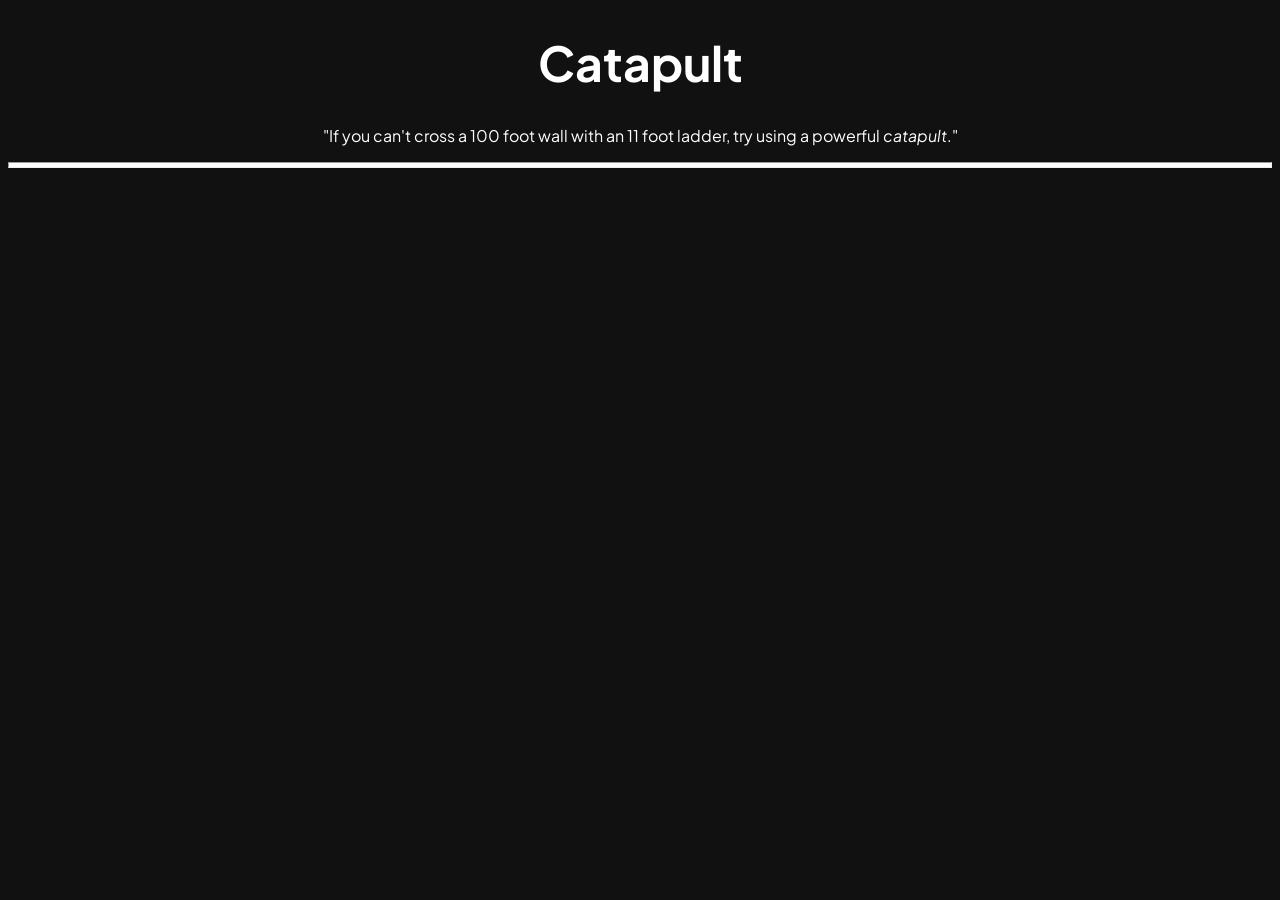
==== index.html @ 3c791910 "Update index.html" ====
<!DOCTYPE html>
<html>
  <head>
    <link rel="icon" href="/img/favicon.png">
    <link rel="stylesheet" href="/style.css">
    <title>New Tab</title>
  </head>
  <body>
    <div style="text-align: center;">
      <font size="5">
        <h1>Catapult</h1>
      </font>
      <p>"If you can't cross a 100 foot wall with an 11 foot ladder, try using a powerful <em>catapult</em>."</p>
      <hr>
    </div>
  </body>
</html>
---- style.css ----
@import url('https://fonts.googleapis.com/css2?family=Plus+Jakarta+Sans:ital,wght@0,200..800;1,200..800&display=swap');

h1, h2, h3, h4, h5, p, a, button {
  font-family: Plus Jakarta Sans;
  color: #FFFFFF;
}

hr {
  color: #FFFFFF;
  background-color: #FFFFFF;
  height: 4px;
}

body {
  background-color: #111111;
}
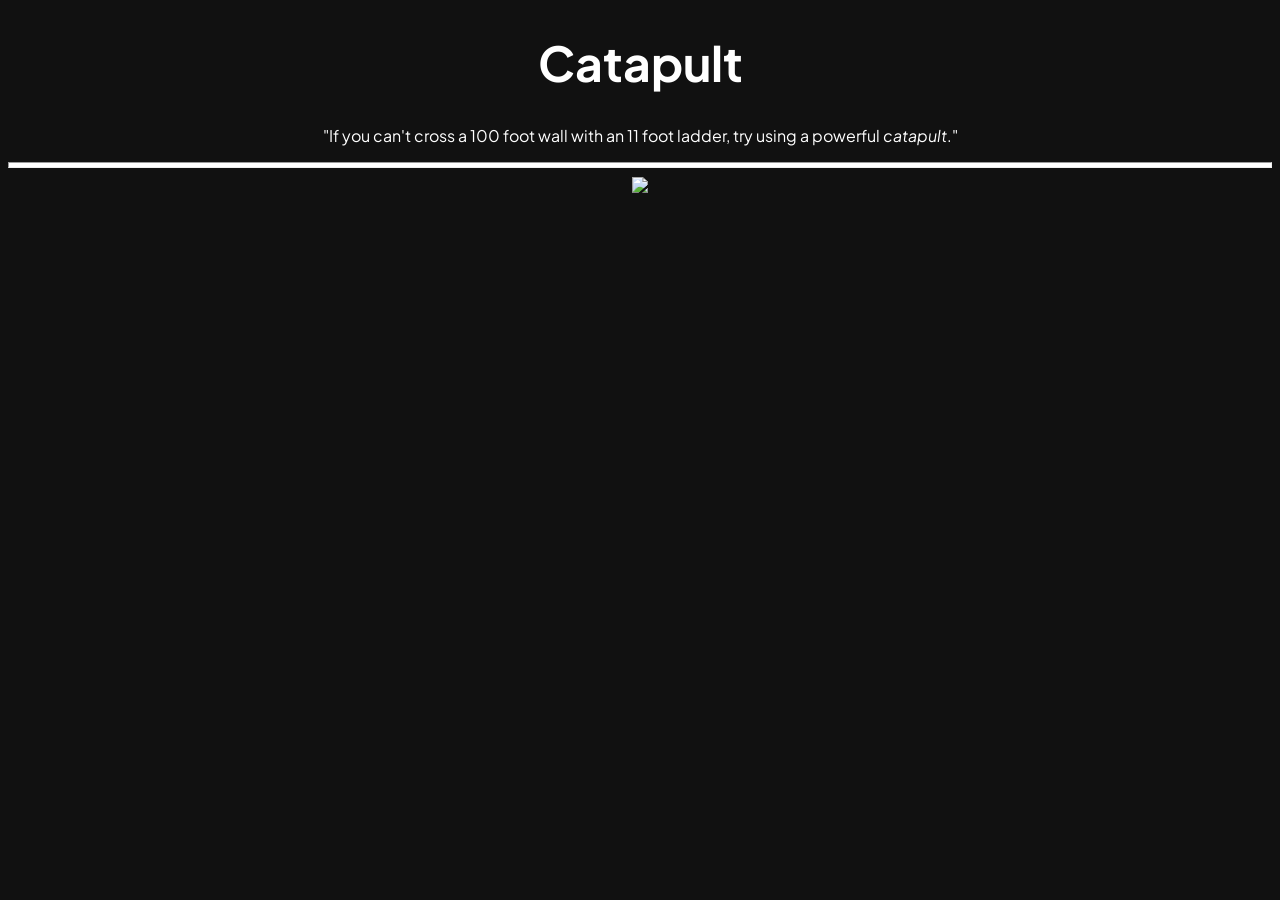
==== commit 3fa18627: "Update index.html" ====
--- a/index.html
+++ b/index.html
@@ -12,6 +12,7 @@
       </font>
       <p>"If you can't cross a 100 foot wall with an 11 foot ladder, try using a powerful <em>catapult</em>."</p>
       <hr>
+      <a href="/embeds/slope"><img src="/img/slope.png" width="169px;"></a>
     </div>
   </body>
 </html>
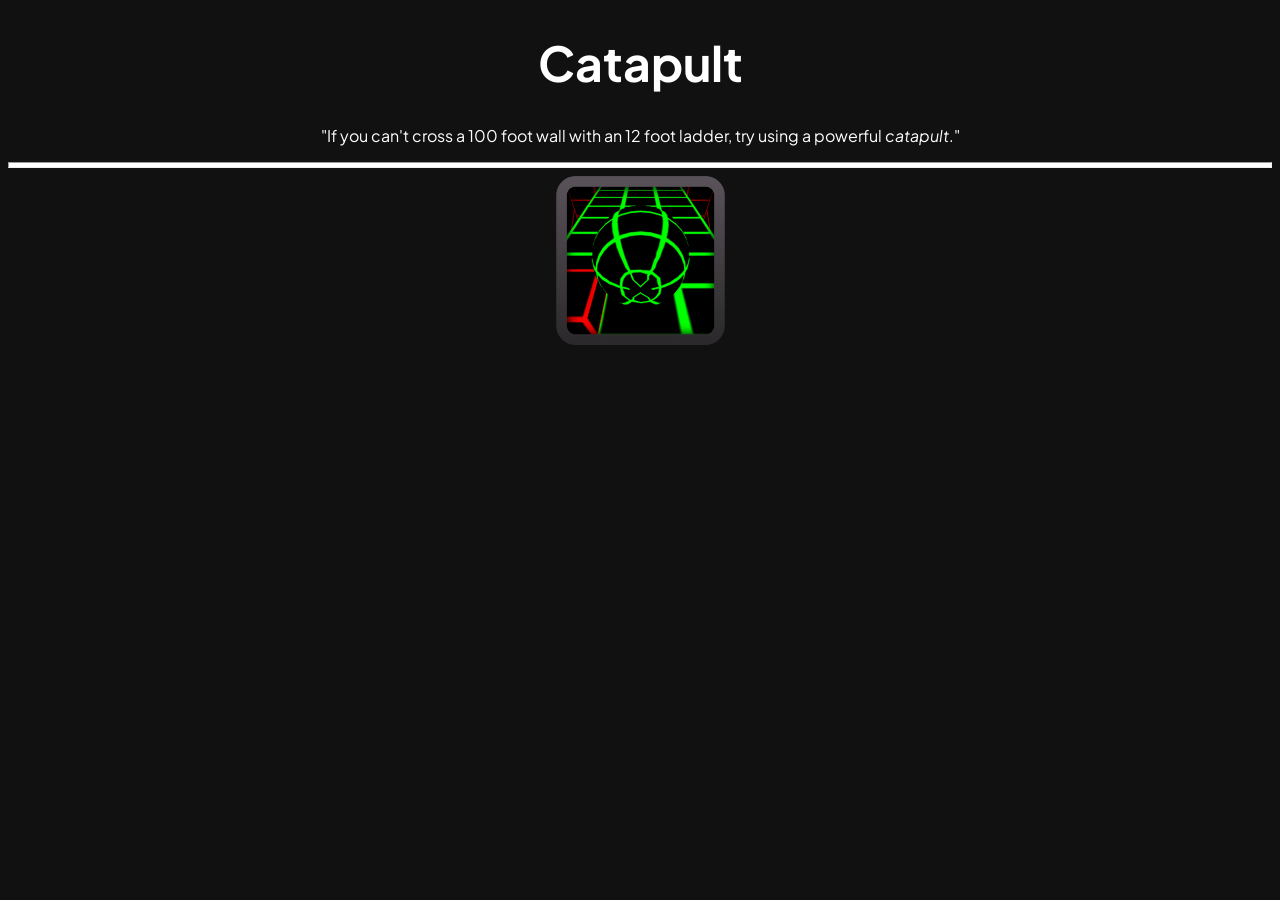
==== commit 044fa798: "Update index.html" ====
--- a/index.html
+++ b/index.html
@@ -10,7 +10,7 @@
       <font size="5">
         <h1>Catapult</h1>
       </font>
-      <p>"If you can't cross a 100 foot wall with an 11 foot ladder, try using a powerful <em>catapult</em>."</p>
+      <p>"If you can't cross a 100 foot wall with an 12 foot ladder, try using a powerful <em>catapult</em>."</p>
       <hr>
       <a href="/embeds/slope"><img src="/img/slope.png" width="169px;"></a>
     </div>
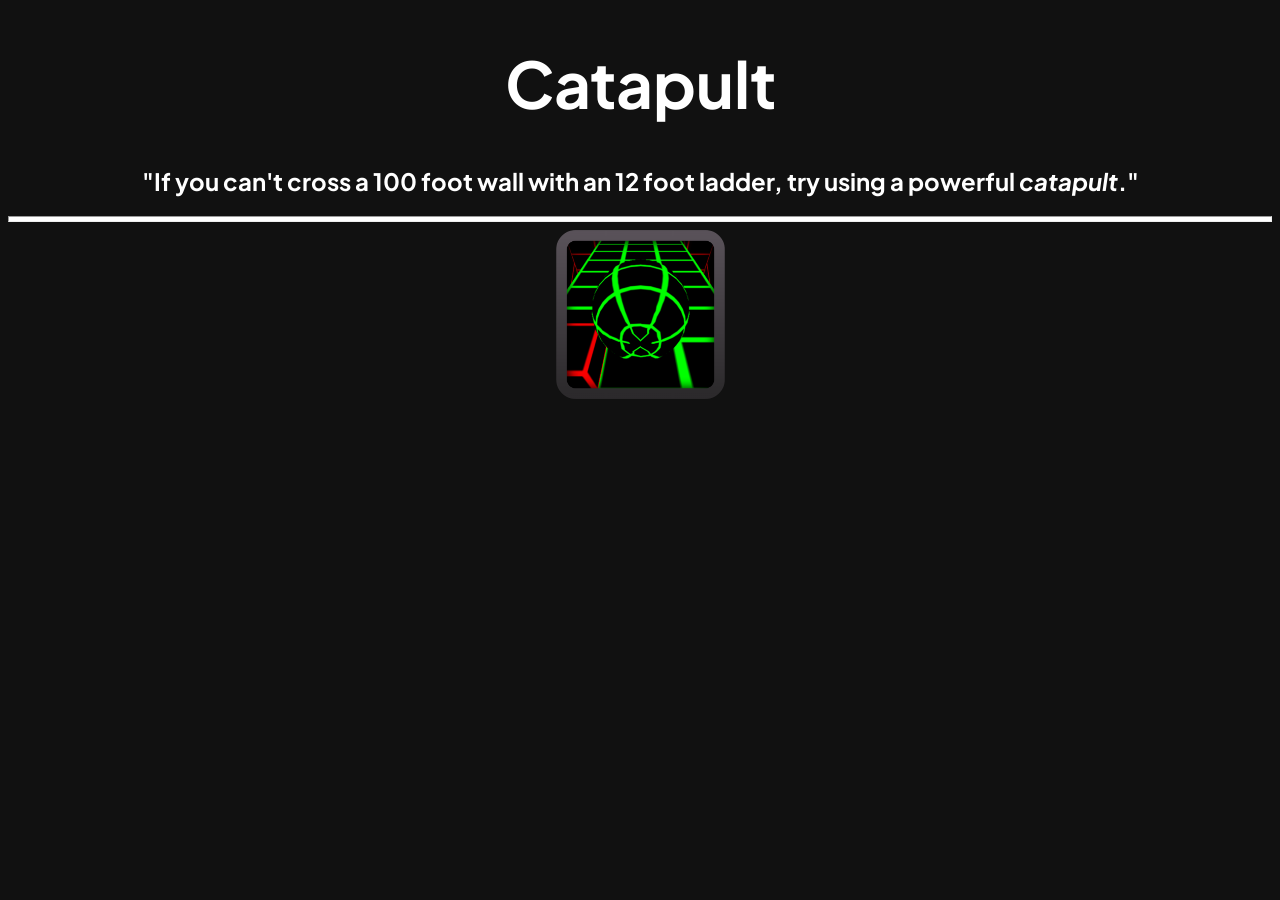
==== commit 35b31595: "Update index.html" ====
--- a/index.html
+++ b/index.html
@@ -7,10 +7,10 @@
   </head>
   <body>
     <div style="text-align: center;">
-      <font size="5">
+      <font size="6">
         <h1>Catapult</h1>
       </font>
-      <p>"If you can't cross a 100 foot wall with an 12 foot ladder, try using a powerful <em>catapult</em>."</p>
+      <h2>"If you can't cross a 100 foot wall with an 12 foot ladder, try using a powerful <em>catapult</em>."</h2>
       <hr>
       <a href="/embeds/slope"><img src="/img/slope.png" width="169px;"></a>
     </div>
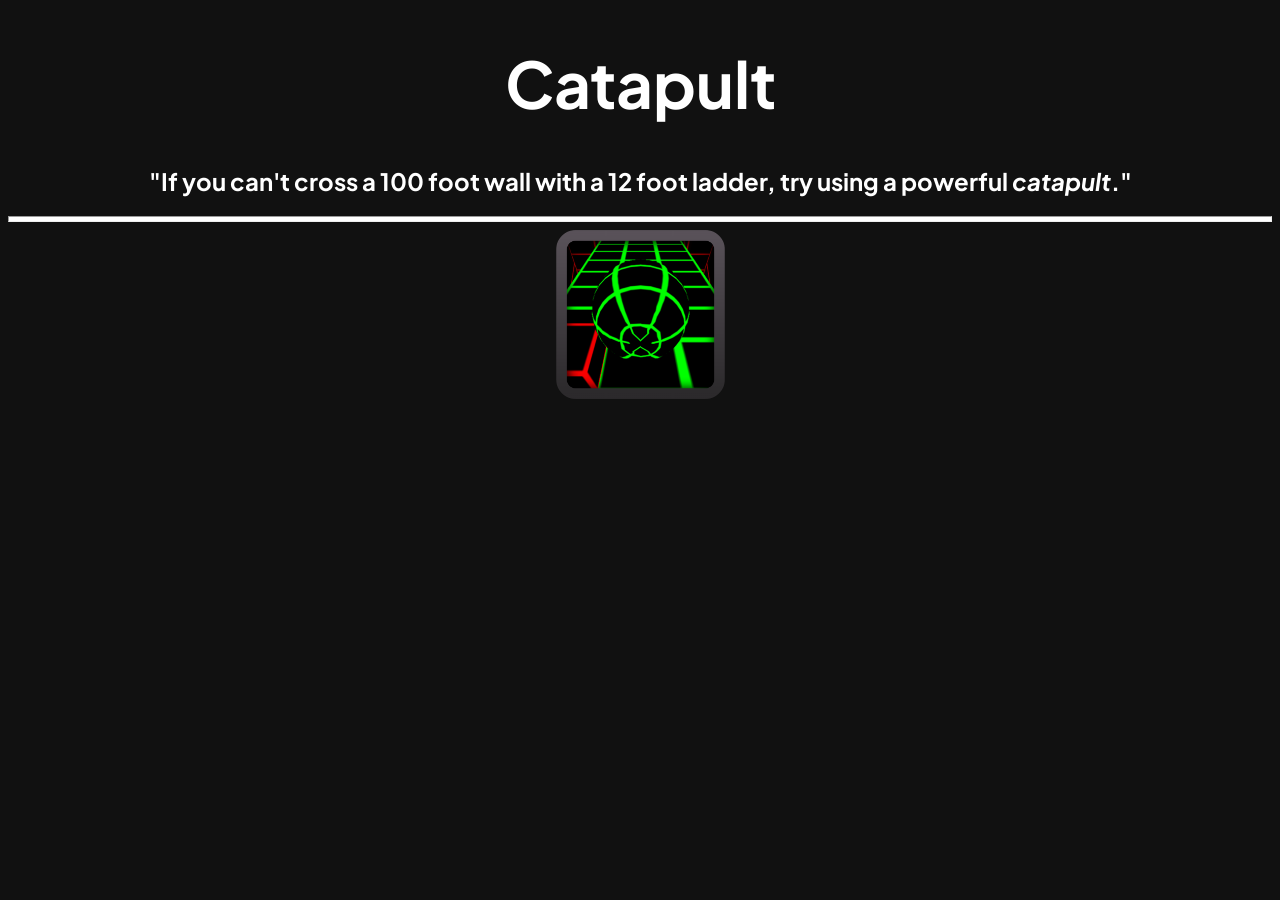
==== commit a63788fb: "Update index.html" ====
--- a/index.html
+++ b/index.html
@@ -10,7 +10,7 @@
       <font size="6">
         <h1>Catapult</h1>
       </font>
-      <h2>"If you can't cross a 100 foot wall with an 12 foot ladder, try using a powerful <em>catapult</em>."</h2>
+      <h2>"If you can't cross a 100 foot wall with a 12 foot ladder, try using a powerful <em>catapult</em>."</h2>
       <hr>
       <a href="/embeds/slope"><img src="/img/slope.png" width="169px;"></a>
     </div>
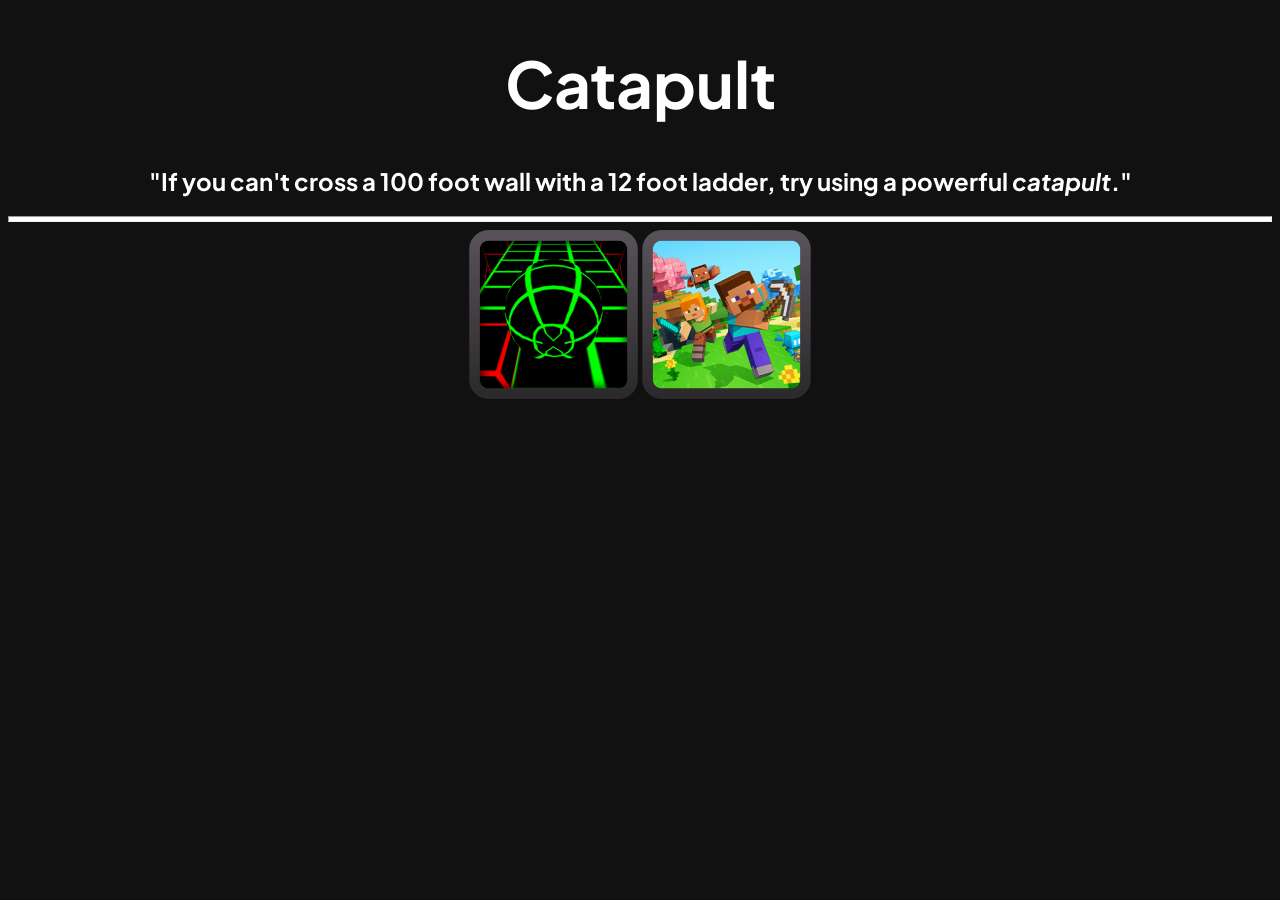
==== commit 822ffbbb: "Add Minecraft game link and image to index.html" ====
--- a/index.html
+++ b/index.html
@@ -12,7 +12,8 @@
       </font>
       <h2>"If you can't cross a 100 foot wall with a 12 foot ladder, try using a powerful <em>catapult</em>."</h2>
       <hr>
-      <a href="/embeds/slope"><img src="/img/slope.png" width="169px;"></a>
+      <a href="/games/slope"><img src="/img/slope.png" width="169px;"></a>
+      <a href="/games/minecraft"><img src="/img/minecraft.png" width="169px;"></a>
     </div>
   </body>
 </html>
--- a/style.css
+++ b/style.css
@@ -14,3 +14,17 @@
 body {
   background-color: #111111;
 }
+
+iframe {
+  border-radius: 10px;
+  border: none;
+  width: 80%;
+  height: 600px;
+}
+
+button {
+  color: #FFFFFF;
+  background-color: #555555;
+  border-radius: 4px;
+  border: none;
+}
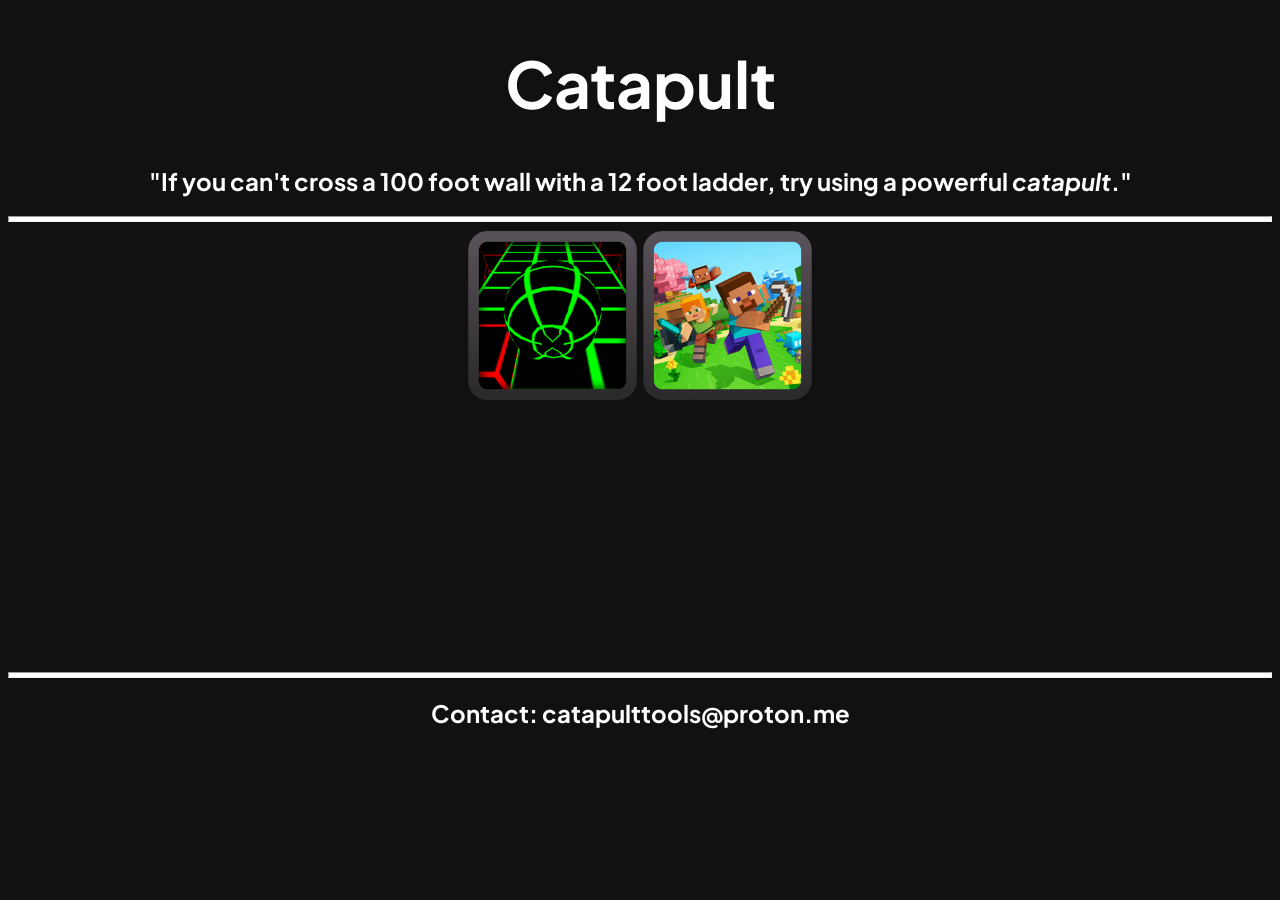
==== commit 4444a594: "Update index.html" ====
--- a/index.html
+++ b/index.html
@@ -14,6 +14,12 @@
       <hr>
       <a href="/games/slope"><img src="/img/slope.png" width="169px;"></a>
       <a href="/games/minecraft"><img src="/img/minecraft.png" width="169px;"></a>
+      <h1><br></h1>
+      <h1><br></h1>
+      <h1><br></h1>
+      <h1><br></h1>
+      <hr>
+      <h2>Contact: catapulttools@proton.me</h2>
     </div>
   </body>
 </html>
--- a/style.css
+++ b/style.css
@@ -15,6 +15,10 @@
   background-color: #111111;
 }
 
+img {
+  padding: 1px;     
+}
+
 iframe {
   border-radius: 10px;
   border: none;
